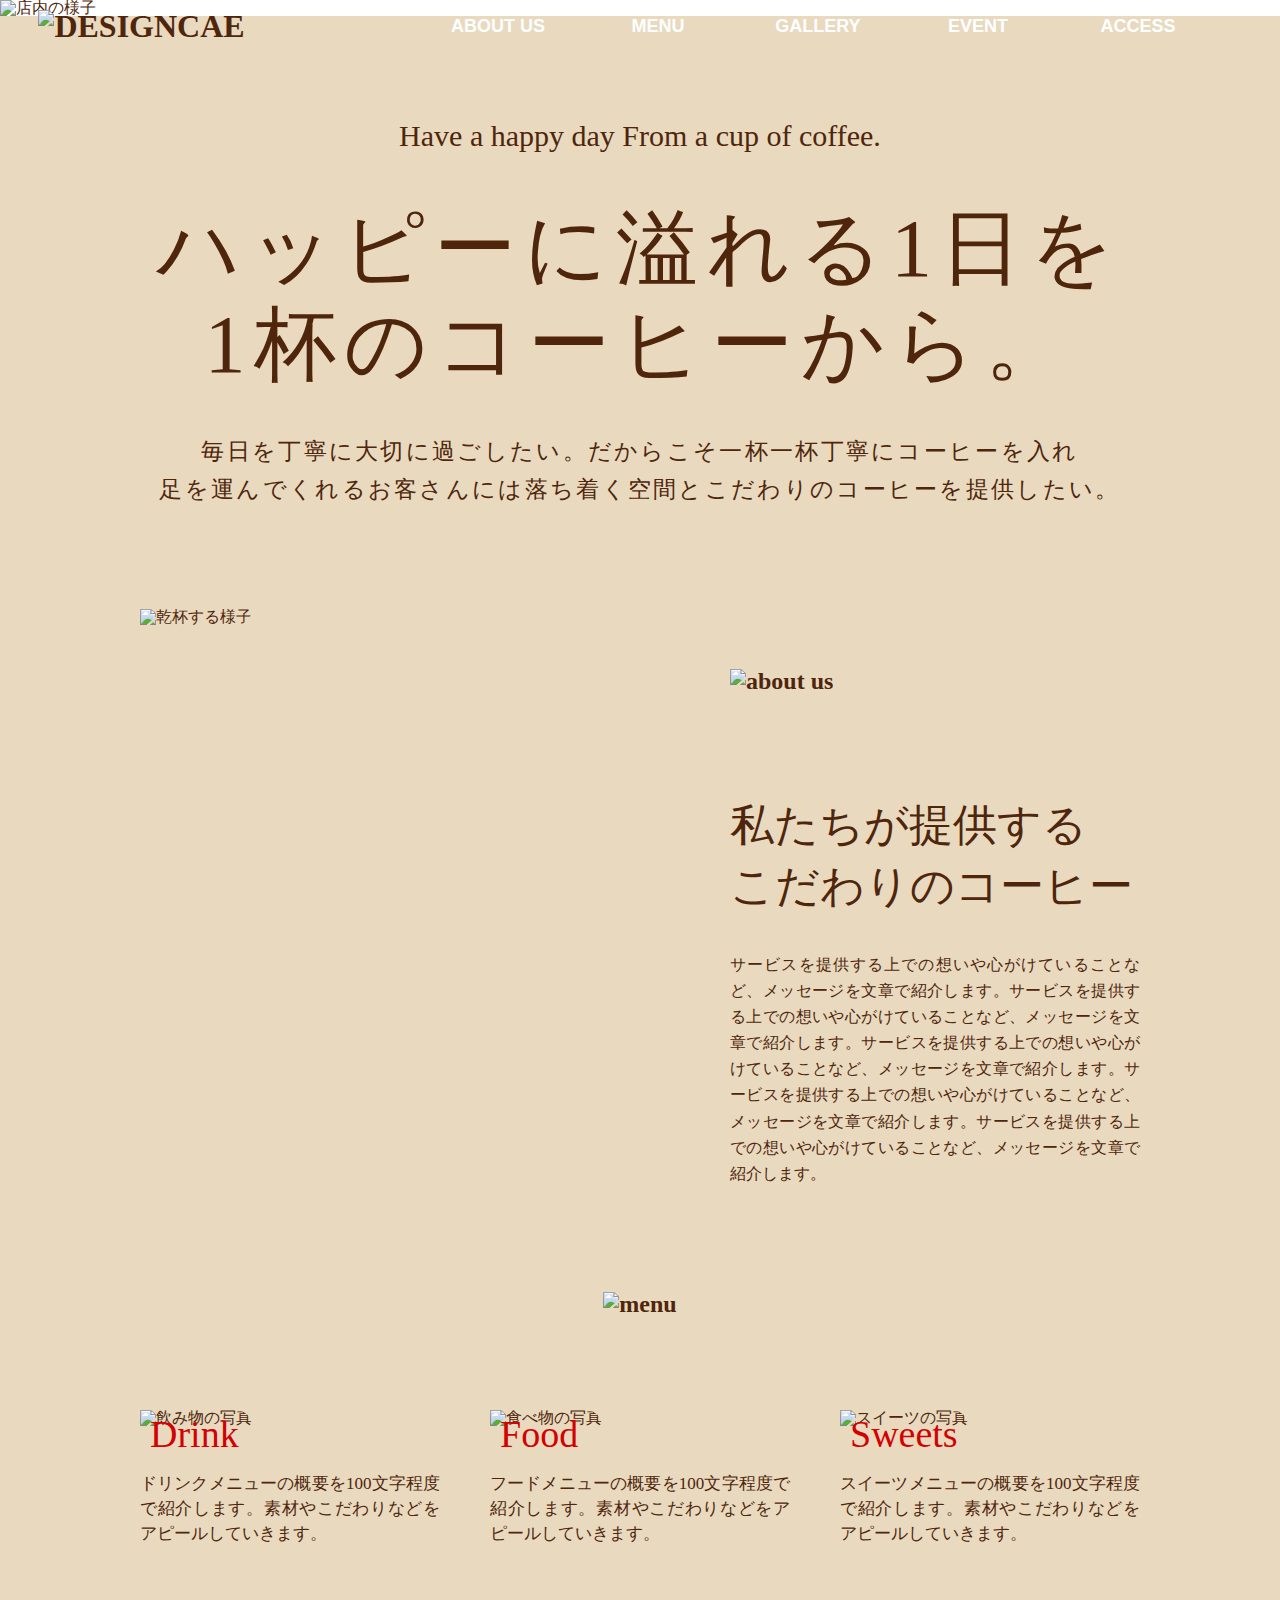
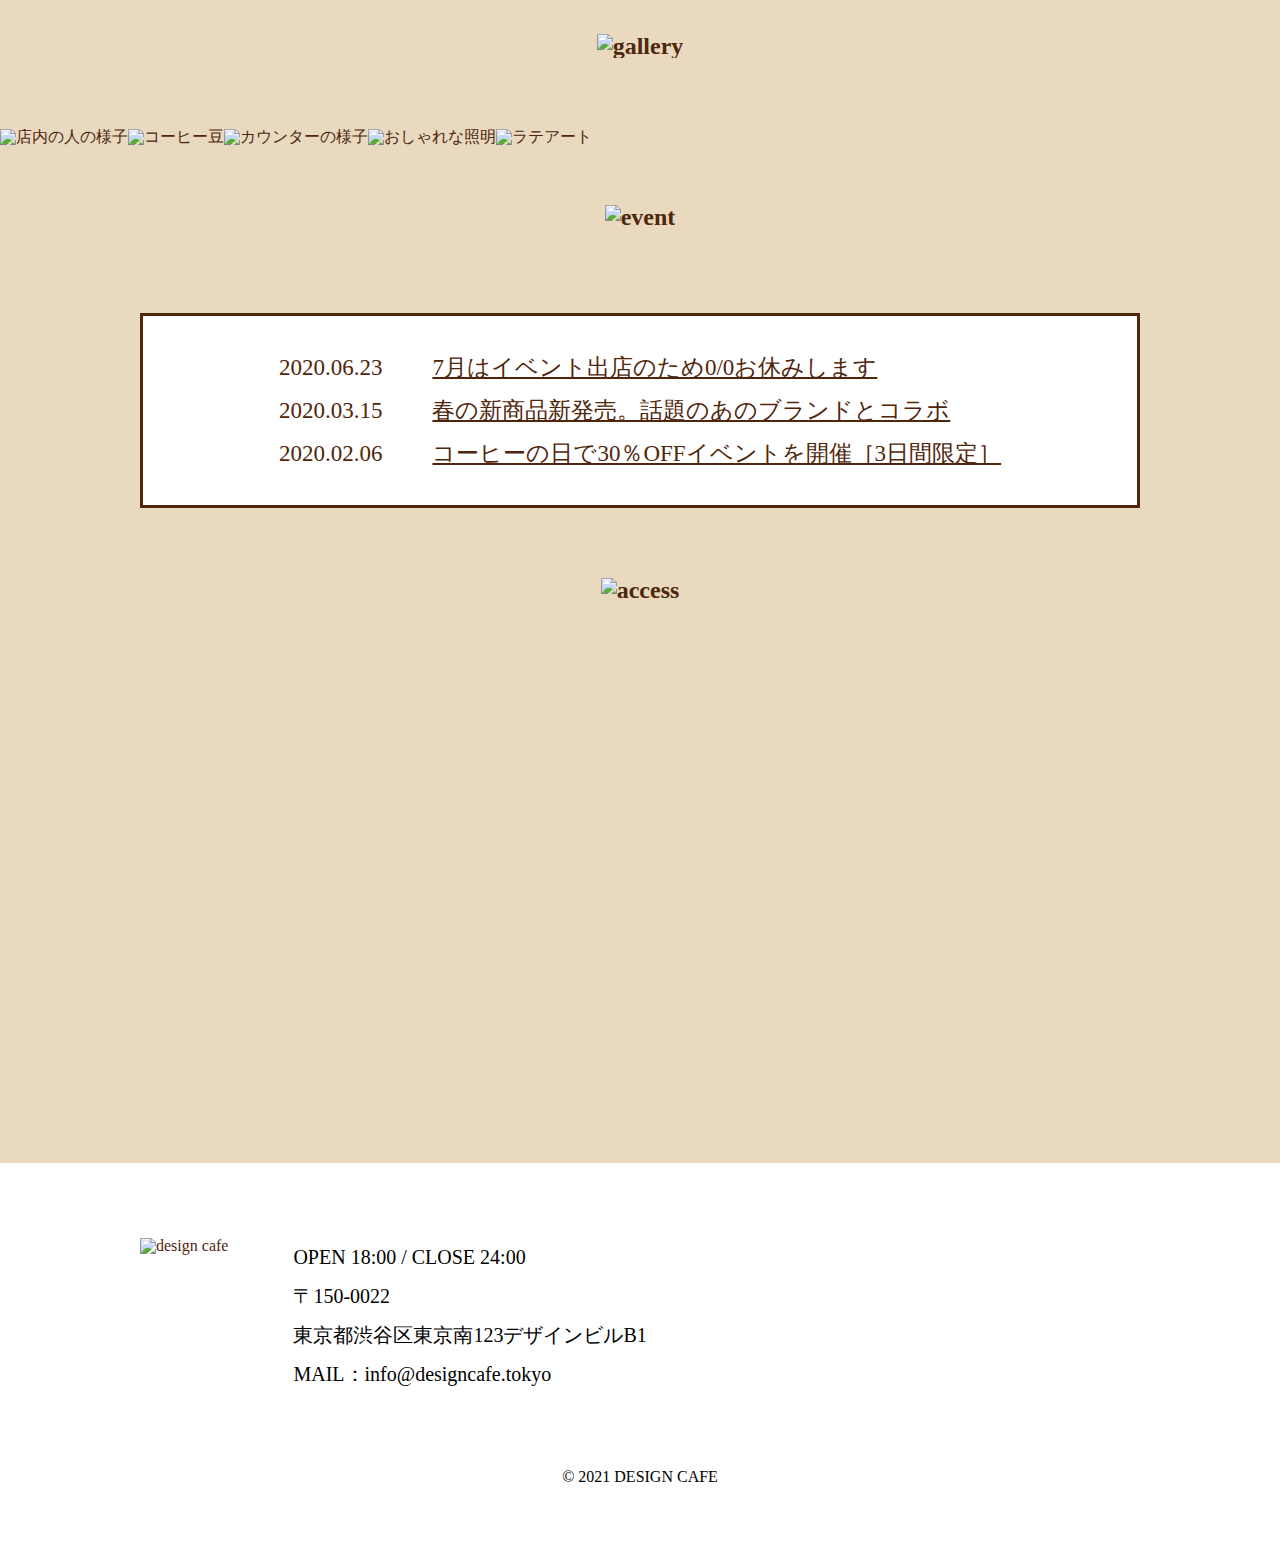
==== work4_cafe/index.html @ 02eb8ee6 "work4_cafe02" ====
<!DOCTYPE html>
<html lang="ja">

<head>
    <meta charset="UTF-8">
    <meta http-equiv="X-UA-Compatible" content="IE=edge">
    <meta name="viewport" content="width=device-width, initial-scale=1.0">
    <title>デザインカフェ</title>
    <meta name="description" content="デザインカフェのサイトです。">
    <link rel="stylesheet" href="css/style.css">
    <script src="https://ajax.googleapis.com/ajax/libs/jquery/3.7.0/jquery.min.js"></script>
</head>

<body>

    <header>
        <div class="header_slider">
            <div id="top">
                <img src="images/pc_first-100.jpg" alt="店内の様子">
            </div>
        </div>

        <div class="header_wrap">
            <h1 class="header_logo">
                <img src="images/design_cafe_logo_header@2x.png" alt="DESIGNCAE">
            </h1>
            <nav class="pc_nav">
                <ul>
                    <li><a href="#about">ABOUT US</a></li>
                    <li><a href="#menu">MENU</a></li>
                    <li><a href="#gallery">GALLERY</a></li>
                    <li><a href="#event">EVENT</a></li>
                    <li><a href="#access">ACCESS</a></li>
                </ul>
            </nav>
            <div class="sp_btn"><span></span></div>
            <nav class="sp_nav">
                <ul>
                    <li><a href="#about">ABOUT US</a></li>
                    <li><a href="#menu">MENU</a></li>
                    <li><a href="#gallery">GALLERY</a></li>
                    <li><a href="#event">EVENT</a></li>
                    <li><a href="#access">ACCESS</a></li>
                </ul>
            </nav>
        </div>
    </header>

    <div class="slogan">
        <p class="slogan_en">
            Have a happy day From a cup of coffee.
        </p>

        <p class="slogan_ja">ハッピーに溢れる1日を<br>1杯のコーヒーから。</p>

        <p class="slogan_ja2">
            毎日を丁寧に大切に過ごしたい。だからこそ一杯一杯丁寧にコーヒーを入れ<br>足を運んでくれるお客さんには落ち着く空間とこだわりのコーヒーを提供したい。
        </p>
    </div>

    <section id="about" class="about">
        <div class="about_img">
            <img src="images/pc_about-100.jpg" alt="乾杯する様子">
        </div>

        <div class="about_dec">
            <h2><img src="images/about_us@2x.png" alt="about us"></h2>

            <p class="about_lead">私たちが提供する<br>こだわりのコーヒー</p>
            <p class="about_text">
                サービスを提供する上での想いや心がけていることなど、メッセージを文章で紹介します。サービスを提供する上での想いや心がけていることなど、メッセージを文章で紹介します。サービスを提供する上での想いや心がけていることなど、メッセージを文章で紹介します。サービスを提供する上での想いや心がけていることなど、メッセージを文章で紹介します。サービスを提供する上での想いや心がけていることなど、メッセージを文章で紹介します。
            </p>
        </div>
    </section>

    <section id="menu" class="menu">
        <h2 class="center">
            <img src="images/menu@2x.png" alt="menu">
        </h2>
        <div class="contents">
            <div class="menu_contents">
                <img src="images/pc_menu_drink-100.jpg" alt="飲み物の写真">
                <h3>Drink</h3>
                <p>ドリンクメニューの概要を100文字程度で紹介します。素材やこだわりなどをアピールしていきます。</p>
            </div>

            <div class="menu_contents">
                <img src="images/pc_menu_food-100.jpg" alt="食べ物の写真">
                <h3>Food</h3>
                <p>フードメニューの概要を100文字程度で紹介します。素材やこだわりなどをアピールしていきます。</p>
            </div>

            <div class="menu_contents">
                <img src="images/pc_menu_sweets-100.jpg" alt="スイーツの写真">
                <h3>Sweets</h3>
                <p>スイーツメニューの概要を100文字程度で紹介します。素材やこだわりなどをアピールしていきます。</p>
            </div>
        </div>
    </section>

    <section id="gallery" class="gallery">
        <h2 class="center"><img src="images/gallery@2x.png" alt="gallery"></h2>

        <div class="slider2">
            <div><img src="images/pc_gallary_05-100.jpg" alt="店内の人の様子"></div>
            <div><img src="images/pc_gallary_04-100.jpg" alt="コーヒー豆"></div>
            <div><img src="images/pc_gallary_03-100.jpg" alt="カウンターの様子"></div>
            <div><img src="images/pc_gallary_02-100.jpg" alt="おしゃれな照明"></div>
            <div><img src="images/pc_gallary_01-100.jpg" alt="ラテアート"></div>
        </div>
    </section>

    <section id="event" class="event">
        <h2 class="center"><img src="images/event@2x.png" alt="event"></h2>
        <div class="event_block">
            <ul>
                <li><time datetime="2020-06-23">2020.06.23</time><a href="=">7月はイベント出店のため0/0お休みします</a></li>
                <li><time datetime="2020-03-15">2020.03.15</time><a href="=">春の新商品新発売。話題のあのブランドとコラボ</a></li>
                <li><time datetime="2020-02-06">2020.02.06</time><a href="=">コーヒーの日で30％OFFイベントを開催［3日間限定］</a></li>
            </ul>
        </div>
    </section>

    <section id="access">
        <h2 class="center"><img src="images/access@2x.png" alt="access"></h2>
        <iframe
            src="https://www.google.com/maps/embed?pb=!1m18!1m12!1m3!1d12959.770611716222!2d139.80263735541988!3d35.70302879999999!2m3!1f0!2f0!3f0!3m2!1i1024!2i768!4f13.1!3m3!1m2!1s0x601888d178fe84b1%3A0x432bb2b6c650d9ae!2z5LqA5oi45aSp56We56S-!5e0!3m2!1sja!2sjp!4v1684055574245!5m2!1sja!2sjp"
            style="border:0;" allowfullscreen="" loading="lazy" referrerpolicy="no-referrer-when-downgrade"></iframe>
    </section>

    <footer>
        <div class="footer_contents">
            <img src="images/design_cafe_logo_footer@2x.png" alt="design cafe">
            <p>OPEN 18:00 / CLOSE 24:00<br>〒150-0022<br>東京都渋谷区東京南123デザインビルB1<br> MAIL：info@designcafe.tokyo</p>
        </div>
        <p class="footer_center">© 2021 DESIGN CAFE</p>
    </footer>

    <div class="page_top"><a href="#top">
            <img src="images/to_top@2x.png" alt=""></a>
    </div>

    <script>
        $(function () {
            $('.sp_btn, sp_nav li').on('click', function () {
                $('.sp_nav').fadeToggle();
                $('.sp_btn').toggleClass('open');

            });
        });
    </script>


</body>

</html>
---- work4_cafe/css/style.css ----
@charset "UTF-8";

/* cssリセット */

/*利用するタグによってこちらの内容は増やす*/

html {
    scroll-behavior: smooth;
}

html,
body,
h1,
h2,
h3,
p,
dl,
dt,
dd,
ul,
li {
    margin: 0;
    padding: 0;
    line-height: 1;
    /*デフォルトの文字色、font-familyを予め当てておく*/
    color: #4f260b;
    font-family: "游明朝", YuMincho, "Hiragino Mincho ProN W3",
        "ヒラギノ明朝 ProN W3", "Hiragino Mincho ProN", "HG明朝E", "ＭＳ Ｐ明朝",
        "ＭＳ 明朝", serif;
    /* background-color: #e8d9bf; */
    font-feature-settings: "palt";
}

a {
    /*下線を消す*/
    text-decoration: none;
    /*色を消す*/
    color: inherit;
    transition: 0.3s;
}

a:hover {
    opacity: 0.5;
}

ul {
    /*左の「・」を消す*/
    list-style: none;
}

img {
    max-width: 100%;
    vertical-align: bottom;
    border: none;
}

body {
    background-color: #e8d9bf;
}

body > header,
footer {
    background-color: #fff;
}
/* cssリセット ここまで*/

/* 共通 */
.center {
    text-align: center;
}

h2 {
    height: 78px;
}

h2 img {
    height: 100%;
}

/* ヘッダー */

.header_wrap {
    position: absolute;
    top: 0;
    left: 0;
    width: 100%;
    box-sizing: border-box;
    display: flex;
    justify-content: space-between;
    align-items: center;
    padding: 10px 7% 0 3%;
}

.header_logo {
    width: 226px;
}

.pc_nav ul {
    display: flex;
}

.pc_nav ul li {
    width: 105px;
    margin-left: 55px;
    color: #fff;
    font-weight: bold;
    font-size: 18px;
    font-family: "游ゴシック体", "YuGothic", "游ゴシック", "Yu Gothic",
        "メイリオ", "Hiragino Kaku Gothic ProN", "Hiragino Sans", sans-serif;
    text-align: center;
}

/* メニューの出しわけ */
.sp_nav,
.sp_btn {
    display: none;
}

@media screen and (max-width: 1100px) {
    .pc_nav {
        display: none;
    }
    /* ハンバーガー */
    .sp_btn {
        display: block;
        position: absolute;
        top: 20px;
        right: 25px;
        height: 23px;
        cursor: pointer;
        z-index: 2;
    }
    .sp_btn span {
        display: block;
        position: relative;
        top: 10px;
        width: 33px;
        height: 3px;
        border-radius: 2px;
        background: #fff;
        transition: 0.3s;
    }
    .sp_btn span::before,
    .sp_btn span::after {
        content: "";
        display: block;
        position: absolute;
        width: 33px;
        height: 3px;
        border-radius: 3px;
        background: #fff;
        transition: 0.3s;
    }
    .sp_btn span::before {
        bottom: 10px;
    }
    .sp_btn span::after {
        top: 10px;
    }

    /* ハンバーガーメニュー閉じる */
    .sp_btn.open span {
        background: transparent;
    }
    .sp_btn.open span::before {
        bottom: 0;
        transform: rotate(45deg);
    }
    .sp_btn.open span::after {
        top: 0;
        transform: rotate(135deg);
    }

    /* ハンバーガーメニュー中身 */
    /* 半透明の黒を全画面に表示 */
    .sp_nav {
        position: absolute;
        top: 0;
        left: 0;
        width: 100%;
        height: 100vh;
        background: rgba(0, 0, 0, 0.8);
        z-index: 1;
    }
    .sp_nav ul {
        display: flex;
        flex-direction: column;
        justify-content: center;
        align-items: center;
        height: 100%;
    }
    .sp_nav ul li {
        padding: 20px 0;
        color: #fff;
        font-size: 18px;
        font-family: "游ゴシック体", "YuGothic", "游ゴシック", "Yu Gothic",
            "メイリオ", "Hiragino Kaku Gothic ProN", "Hiragino Sans", sans-serif;
    }
}

/* slogan */
.slogan {
    text-align: center;
    margin: 105px auto 100px;
}

.slogan_en {
    font-size: 30px;
    padding-bottom: 50px;
}

.slogan_ja {
    font-size: 82px;
    line-height: 1.17;
    letter-spacing: 0.1em;
    padding-bottom: 40px;
}

.slogan_ja2 {
    font-size: 23px;
    line-height: 1.65;
    letter-spacing: 0.1em;
}

/* about */
.about {
    display: flex;
    max-width: 1000px;
    margin: 0 auto 105px;
}

.about_img {
    width: 50%;
}

.about_img img {
    border-bottom-right-radius: 80px;
}

.about_dec {
    margin-left: 9%;
    width: 41%;
    /* align-items: center; */
    /* width: 410px; */
    /* justify-content: flex-end; */
}

.about_dec h2 {
    padding: 60px 0 48px;
}

.about_lead {
    font-size: 44px;
    line-height: 1.39;
    /* font-feature-settings: "palt"; */
    padding-bottom: 35px;
}

.about_text {
    font-size: 16px;
    line-height: 1.63;
    /* font-feature-settings: "palt"; */
    text-align: justify;
}

/* menu */
.menu {
    max-width: 1000px;
    margin: 0 auto;
    padding: 0 10px;
}

.contents {
    display: flex;
    justify-content: space-between;
    /* margin: 0 5%; */
    margin: 40px auto 87px;
}

.menu_contents img {
    border-top-right-radius: 40px;
}

.contents div {
    width: 300px;
}

h3 {
    font-size: 38px;
    color: #d30202;
    margin: -11px 0 19px 10px;
    font-weight: normal;
}

.menu_contents p {
    font-size: 17px;
    line-height: 1.47;
    font-feature-settings: "palt";
    text-align: justify;
}

/* gallery */

.slider2 {
    display: flex;
    margin: 17px auto 60px;
}

/* event */
.event {
    max-width: 1000px;
    margin: 0 auto;
}

.event_block {
    display: flex;
    justify-content: center;
    align-items: center;
    border: 3px solid #4f260b;
    background: #fff;
    padding: 40px;
    margin-top: 30px;
    margin-bottom: 70px;
}

/* ここなぜ必要？ */
.event_block li {
    display: flex;
    align-items: center;
    font-size: 23px;
}
/* ここなぜ必要？ */

.event_block li + li {
    margin-top: 20px;
}

.event_block a {
    margin-left: 50px;
    text-decoration: underline;
}

iframe {
    display: block;
    width: 100%;
    height: 470px;
    margin: 37px auto 0;
}

/* footer */

footer {
    padding: 75px 0 80px;
}

footer img {
    height: 50px;
}

.footer_contents {
    display: flex;
    max-width: 1000px;
    margin: 0 auto 75px;
}

.footer_contents p {
    font-size: 20px;
    line-height: 1.95;
    font-feature-settings: "palt";
    margin-left: 65px;
    color: black;
}

.footer_center {
    text-align: center;
    color: black;
}

.page_top {
    width: 125px;
    position: fixed;
    right: 4%;
    bottom: 4%;
}

@media screen and (max-width: 767px) {
    .about_wrap {
        display: block;
    }

    .about_text {
        margin: 0 5%;
    }

    .slogan_en {
        font-size: 17px;
        padding-bottom: 25px;
    }

    .slogan_ja {
        font-size: 38px;
        line-height: 1.16;
        letter-spacing: 0.02em;
        padding-bottom: 20px;
    }

    .slogan_ja2 {
        font-size: 16px;
        line-height: 1.88;
    }

    .menu_contents {
        padding-bottom: 55px;
    }

    .contents {
        display: block;
        margin: 0 auto;
    }

    .contents div {
        /* width: 100px; */
        margin: 0 auto;
    }

    .contents_about {
        margin-left: 0;
    }

    .contents_about h2,
    .contents_about p {
        text-align: center;
    }
    .footer_contents {
        display: block;
    }
}
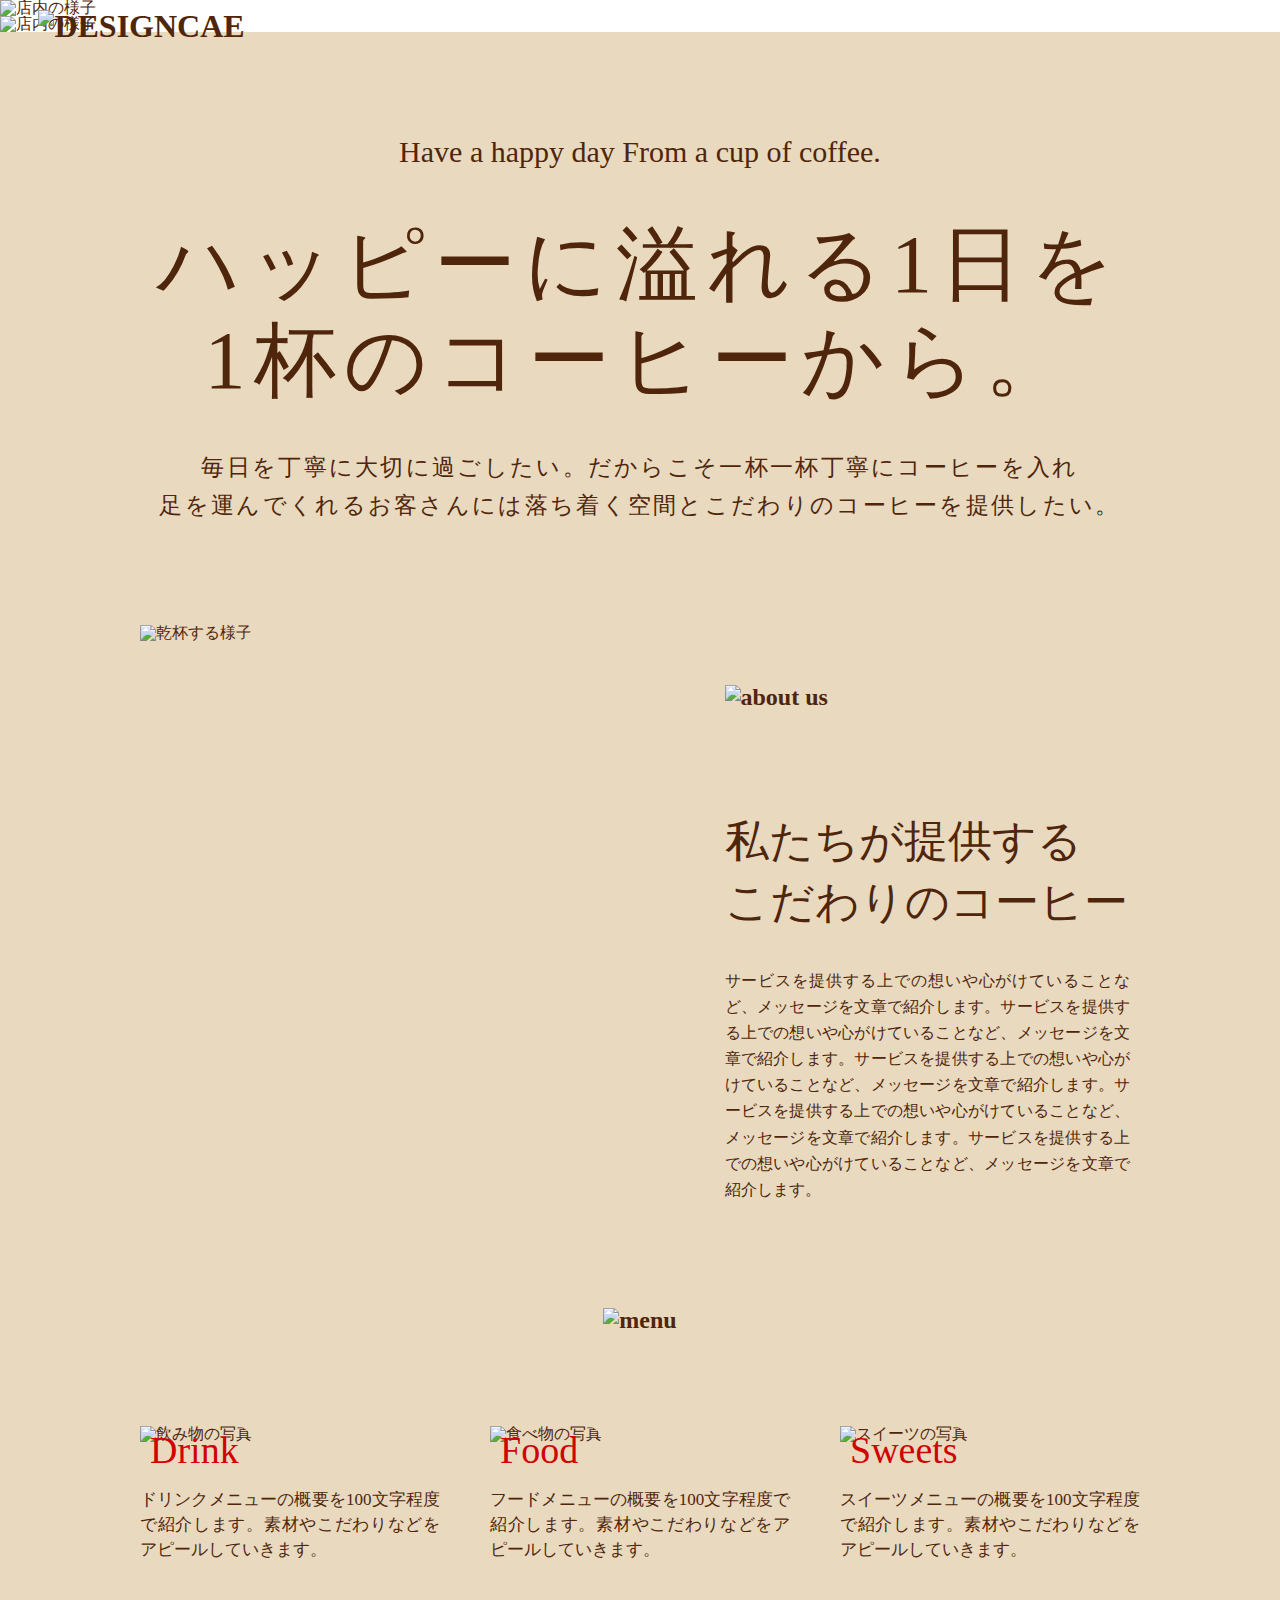
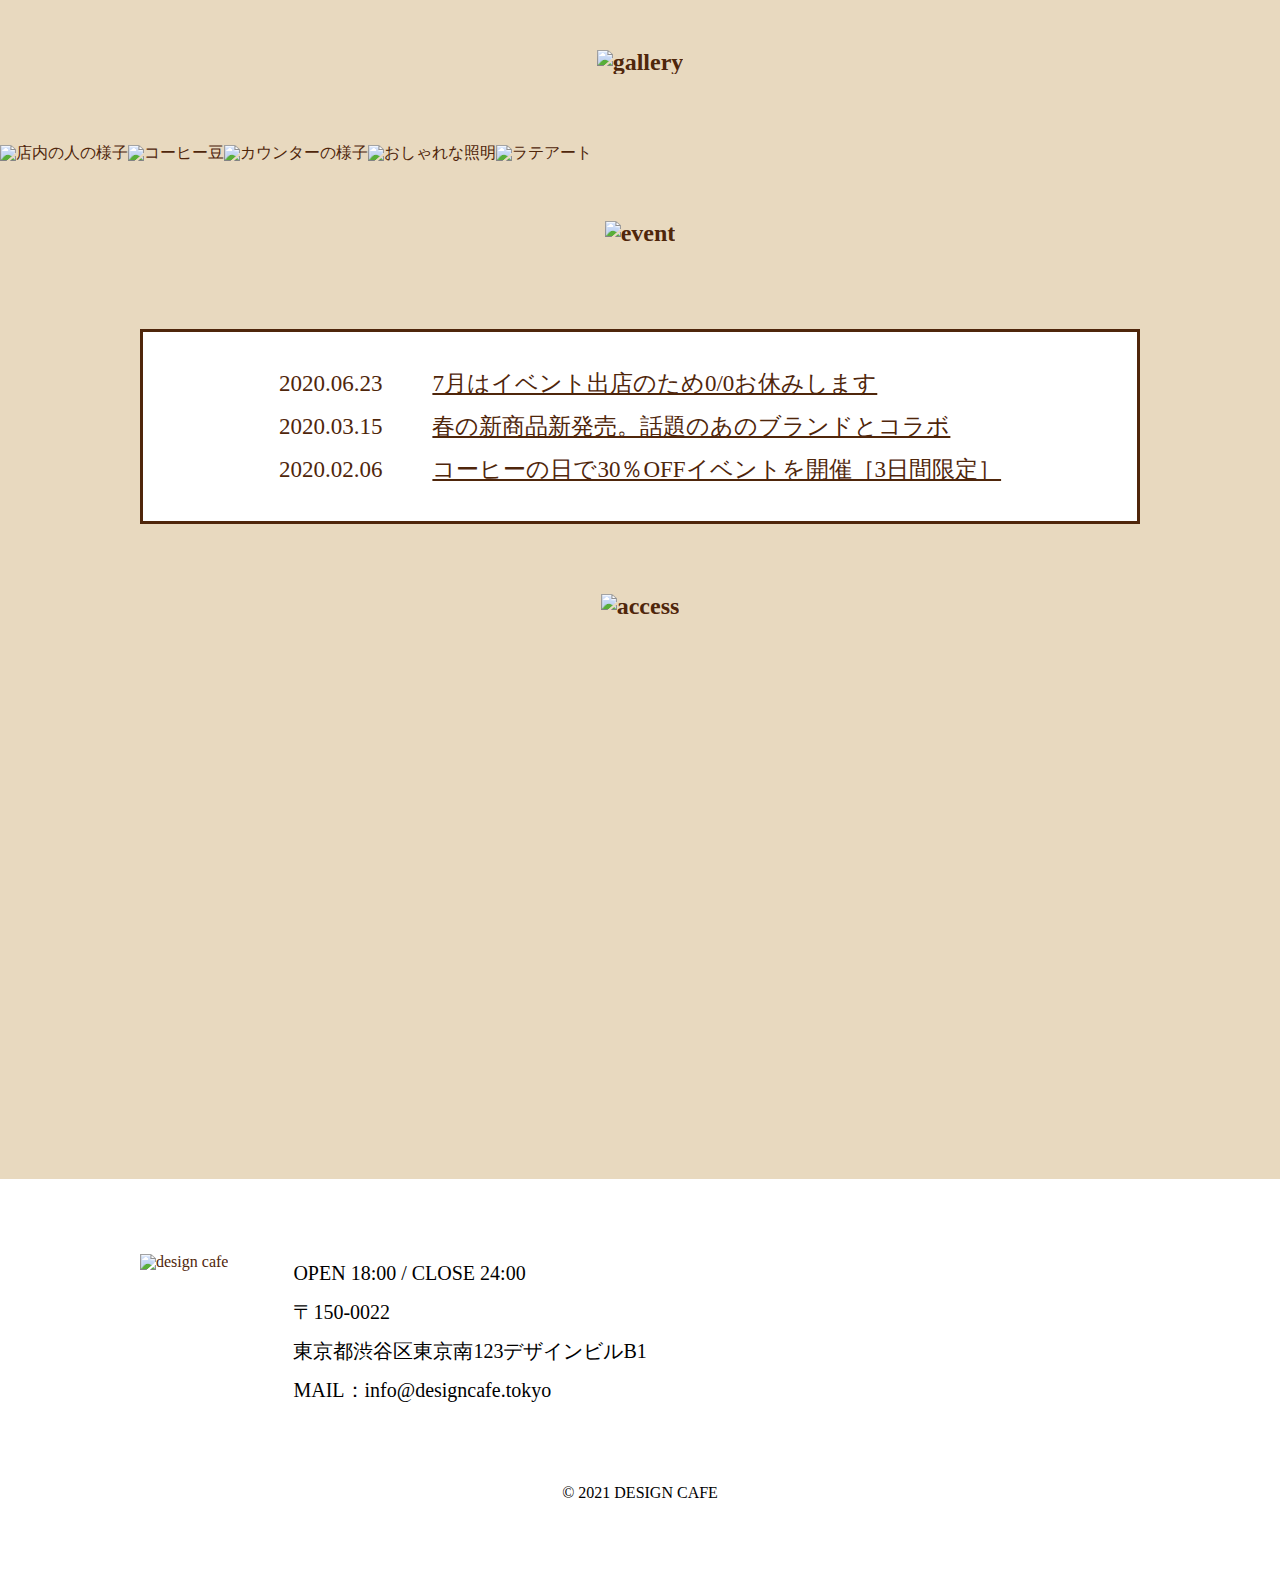
==== commit 17f900f4: "work5_cafe02" ====
--- a/work4_cafe/index.html
+++ b/work4_cafe/index.html
@@ -7,16 +7,29 @@
     <meta name="viewport" content="width=device-width, initial-scale=1.0">
     <title>デザインカフェ</title>
     <meta name="description" content="デザインカフェのサイトです。">
+    <link rel="stylesheet" type="text/css" href="https://cdn.jsdelivr.net/npm/slick-carousel@1.8.1/slick/slick.css">
+    <link rel="stylesheet" type="text/css"
+        href="https://cdn.jsdelivr.net/npm/slick-carousel@1.8.1/slick/slick-theme.css">
     <link rel="stylesheet" href="css/style.css">
     <script src="https://ajax.googleapis.com/ajax/libs/jquery/3.7.0/jquery.min.js"></script>
+    <script src="https://cdn.jsdelivr.net/npm/slick-carousel@1.8.1/slick/slick.min.js"></script>
 </head>
 
 <body>
 
     <header>
-        <div class="header_slider">
-            <div id="top">
-                <img src="images/pc_first-100.jpg" alt="店内の様子">
+        <div class="header_slider" id="top">
+            <div>
+                <picture>
+                    <source srcset="images/sp_main_vs@2x-100.jpg" media="(max-width:767px)">
+                    <img src="images/pc_first-100.jpg" alt="店内の様子">
+                </picture>
+            </div>
+            <div>
+                <picture>
+                    <source srcset="images/sp_main_vs@2x-100.jpg" media="(max-width:767px)">
+                    <img src="images/slider_2.jpg" alt="店内の様子">
+                </picture>
             </div>
         </div>
 
@@ -54,7 +67,8 @@
         <p class="slogan_ja">ハッピーに溢れる1日を<br>1杯のコーヒーから。</p>
 
         <p class="slogan_ja2">
-            毎日を丁寧に大切に過ごしたい。だからこそ一杯一杯丁寧にコーヒーを入れ<br>足を運んでくれるお客さんには落ち着く空間とこだわりのコーヒーを提供したい。
+            毎日を丁寧に大切に過ごしたい。<br class="sogan_ja2_sp">だからこそ一杯一杯丁寧にコーヒーを入れ<br>足を運んでくれるお客さんには落ち着く空間と<br
+                class="sogan_ja2_sp">こだわりのコーヒーを提供したい。
         </p>
     </div>
 
@@ -65,7 +79,9 @@
 
         <div class="about_dec">
             <h2><img src="images/about_us@2x.png" alt="about us"></h2>
-
+            <div class="about_img_sp">
+                <img src="images/about_us@2x-100.jpg" alt="乾杯する様子">
+            </div>
             <p class="about_lead">私たちが提供する<br>こだわりのコーヒー</p>
             <p class="about_text">
                 サービスを提供する上での想いや心がけていることなど、メッセージを文章で紹介します。サービスを提供する上での想いや心がけていることなど、メッセージを文章で紹介します。サービスを提供する上での想いや心がけていることなど、メッセージを文章で紹介します。サービスを提供する上での想いや心がけていることなど、メッセージを文章で紹介します。サービスを提供する上での想いや心がけていることなど、メッセージを文章で紹介します。
@@ -102,11 +118,11 @@
         <h2 class="center"><img src="images/gallery@2x.png" alt="gallery"></h2>
 
         <div class="slider2">
-            <div><img src="images/pc_gallary_05-100.jpg" alt="店内の人の様子"></div>
-            <div><img src="images/pc_gallary_04-100.jpg" alt="コーヒー豆"></div>
-            <div><img src="images/pc_gallary_03-100.jpg" alt="カウンターの様子"></div>
-            <div><img src="images/pc_gallary_02-100.jpg" alt="おしゃれな照明"></div>
-            <div><img src="images/pc_gallary_01-100.jpg" alt="ラテアート"></div>
+            <div class="sp_off"><img src="images/pc_gallary_05-100.jpg" alt="店内の人の様子"></div>
+            <div class="sp_off"><img src="images/pc_gallary_04-100.jpg" alt="コーヒー豆"></div>
+            <div class="sp_on"><img src="images/pc_gallary_03-100.jpg" alt="カウンターの様子"></div>
+            <div class="sp_off"><img src="images/pc_gallary_02-100.jpg" alt="おしゃれな照明"></div>
+            <div class="sp_off"><img src="images/pc_gallary_01-100.jpg" alt="ラテアート"></div>
         </div>
     </section>
 
@@ -142,10 +158,17 @@
 
     <script>
         $(function () {
-            $('.sp_btn, sp_nav li').on('click', function () {
+            $('.sp_btn, .sp_nav li').on('click', function () {
                 $('.sp_nav').fadeToggle();
                 $('.sp_btn').toggleClass('open');
 
+            });
+
+            $('.header_slider').slick({
+                autoplay: true,
+                autoplaySpeed: 2000,
+                dots: true,
+                arrows: false,
             });
         });
     </script>
--- a/work4_cafe/css/style.css
+++ b/work4_cafe/css/style.css
@@ -77,6 +77,12 @@
     height: 100%;
 }
 
+@media screen and (max-width: 767px) {
+    h2 {
+        height: 45px;
+    }
+}
+
 /* ヘッダー */
 
 .header_wrap {
@@ -109,7 +115,23 @@
         "メイリオ", "Hiragino Kaku Gothic ProN", "Hiragino Sans", sans-serif;
     text-align: center;
 }
-
+@media screen and (max-width: 767px) {
+    .header_logo {
+        width: 187px;
+    }
+}
+
+/* スライダーの調整 */
+.slick-dots {
+    bottom: 20px;
+}
+.slick-dots li button:before,
+.slick-dots li.slick-active button:before {
+    color: #fff;
+}
+.slick-dotted.slick-slider {
+    margin-bottom: 0;
+}
 /* メニューの出しわけ */
 .sp_nav,
 .sp_btn {
@@ -197,6 +219,11 @@
             "メイリオ", "Hiragino Kaku Gothic ProN", "Hiragino Sans", sans-serif;
     }
 }
+@media screen and (max-width: 767px) {
+    .header_wrap {
+        padding-left: 5%;
+    }
+}
 
 /* slogan */
 .slogan {
@@ -221,6 +248,41 @@
     line-height: 1.65;
     letter-spacing: 0.1em;
 }
+.sogan_ja2_sp {
+    display: none;
+}
+
+@media screen and (max-width: 1100px) {
+    .slogan_ja {
+        font-size: 60px;
+    }
+    .slogan_ja2 {
+        font-size: 20px;
+    }
+}
+
+@media screen and (max-width: 767px) {
+    .slogan {
+        margin: 40px auto 0;
+    }
+    .slogan_en {
+        font-size: 17px;
+        padding-bottom: 25px;
+    }
+    .slogan_ja {
+        font-size: 38px;
+        line-height: 1.16;
+        letter-spacing: 0.02em;
+        padding-bottom: 20px;
+    }
+    .slogan_ja2 {
+        font-size: 16px;
+        line-height: 1.88;
+    }
+    .sogan_ja2_sp {
+        display: block;
+    }
+}
 
 /* about */
 .about {
@@ -235,14 +297,16 @@
 
 .about_img img {
     border-bottom-right-radius: 80px;
+}
+
+.about_img_sp {
+    display: none;
 }
 
 .about_dec {
     margin-left: 9%;
     width: 41%;
-    /* align-items: center; */
-    /* width: 410px; */
-    /* justify-content: flex-end; */
+    padding-right: 10px;
 }
 
 .about_dec h2 {
@@ -263,6 +327,43 @@
     text-align: justify;
 }
 
+@media screen and (max-width: 1100px) {
+    .about_lead {
+        font-size: 39px;
+    }
+}
+
+@media screen and (max-width: 767px) {
+    .about {
+        display: block;
+        margin: 0 auto 57px;
+    }
+    .about div {
+        width: 100%;
+    }
+
+    .about_dec {
+        margin: 0 auto;
+        padding: 0;
+    }
+    .about_dec h2 {
+        text-align: center;
+    }
+    .about_img img {
+        display: none;
+    }
+    .about_img_sp {
+        display: block;
+    }
+    .about_lead,
+    .about_text {
+        margin: 0 5%;
+    }
+    .about_lead {
+        padding-top: 35px;
+    }
+}
+
 /* menu */
 .menu {
     max-width: 1000px;
@@ -282,7 +383,7 @@
 }
 
 .contents div {
-    width: 300px;
+    width: 30%;
 }
 
 h3 {
@@ -299,17 +400,62 @@
     text-align: justify;
 }
 
+@media screen and (max-width: 767px) {
+    .menu h2 {
+        padding-bottom: 20px;
+    }
+    .menu_contents {
+        padding-bottom: 55px;
+    }
+    .menu_contents img {
+        width: 100%;
+    }
+    .contents {
+        display: block;
+        margin: 0 auto;
+    }
+    .contents div {
+        width: 100%;
+        margin: 0 auto;
+        padding-left: 27px;
+        padding-right: 27px;
+        box-sizing: border-box;
+    }
+    .contents_about {
+        margin-left: 0;
+    }
+    .contents_about h2,
+    .contents_about p {
+        text-align: center;
+    }
+}
+
 /* gallery */
 
 .slider2 {
     display: flex;
     margin: 17px auto 60px;
+}
+@media screen and (max-width: 767px) {
+    .gallery h2 {
+        padding-top: 33px;
+    }
+    .sp_off {
+        display: none;
+    }
+    .sp_on img {
+        width: 100%;
+    }
+    .slider2 {
+        display: block;
+    }
 }
 
 /* event */
 .event {
     max-width: 1000px;
     margin: 0 auto;
+    padding: 0 10px;
 }
 
 .event_block {
@@ -319,8 +465,7 @@
     border: 3px solid #4f260b;
     background: #fff;
     padding: 40px;
-    margin-top: 30px;
-    margin-bottom: 70px;
+    margin: 30px 0 70px;
 }
 
 /* ここなぜ必要？ */
@@ -340,17 +485,47 @@
     text-decoration: underline;
 }
 
+@media screen and (max-width: 767px) {
+    .event_block {
+        padding: 20px 24px;
+        margin: 20px 0 30px;
+        display: block;
+    }
+    .event_block li {
+        display: block;
+        align-items: center;
+        font-size: 16px;
+    }
+    .event_block time {
+        display: block;
+    }
+    .event_block a {
+        display: block;
+        white-space: nowrap;
+        text-overflow: ellipsis;
+        overflow: hidden;
+        margin-left: 0;
+    }
+}
+
+/* access */
 iframe {
     display: block;
     width: 100%;
     height: 470px;
-    margin: 37px auto 0;
+    margin-top: 37px;
+}
+@media screen and (max-width: 767px) {
+    iframe {
+        height: 190px;
+        margin-top: 10px;
+    }
 }
 
 /* footer */
 
 footer {
-    padding: 75px 0 80px;
+    padding: 75px 80px;
 }
 
 footer img {
@@ -366,7 +541,6 @@
 .footer_contents p {
     font-size: 20px;
     line-height: 1.95;
-    font-feature-settings: "palt";
     margin-left: 65px;
     color: black;
 }
@@ -384,54 +558,20 @@
 }
 
 @media screen and (max-width: 767px) {
-    .about_wrap {
-        display: block;
-    }
-
-    .about_text {
-        margin: 0 5%;
-    }
-
-    .slogan_en {
-        font-size: 17px;
-        padding-bottom: 25px;
-    }
-
-    .slogan_ja {
-        font-size: 38px;
-        line-height: 1.16;
-        letter-spacing: 0.02em;
-        padding-bottom: 20px;
-    }
-
-    .slogan_ja2 {
-        font-size: 16px;
-        line-height: 1.88;
-    }
-
-    .menu_contents {
-        padding-bottom: 55px;
-    }
-
-    .contents {
-        display: block;
-        margin: 0 auto;
-    }
-
-    .contents div {
-        /* width: 100px; */
-        margin: 0 auto;
-    }
-
-    .contents_about {
+    footer {
+        padding: 40px 0 30px 5%;
+    }
+    .footer_contents {
+        display: block;
+    }
+    .footer_contents p {
+        font-size: 18px;
+        line-height: 1.72;
         margin-left: 0;
-    }
-
-    .contents_about h2,
-    .contents_about p {
-        text-align: center;
-    }
-    .footer_contents {
-        display: block;
-    }
-}
+        margin-top: 28px;
+    }
+
+    .page_top {
+        width: 100px;
+    }
+}
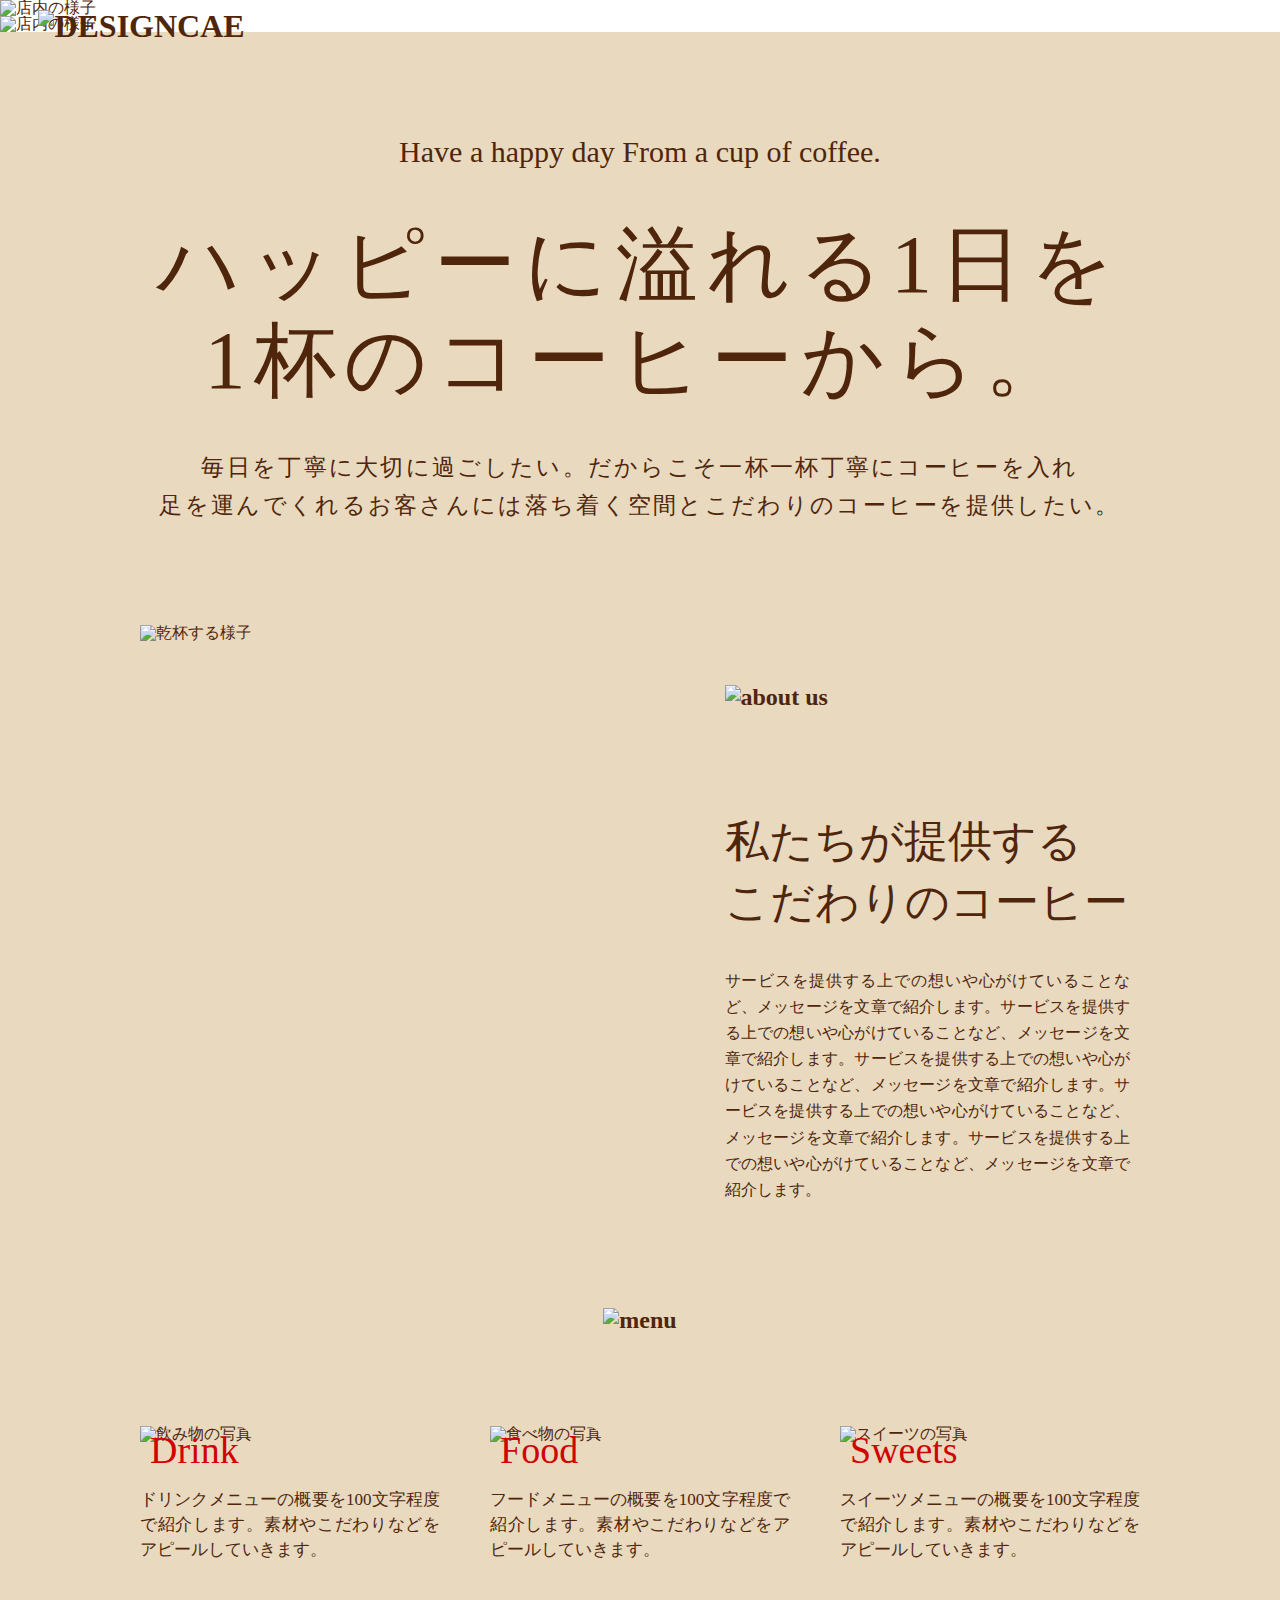
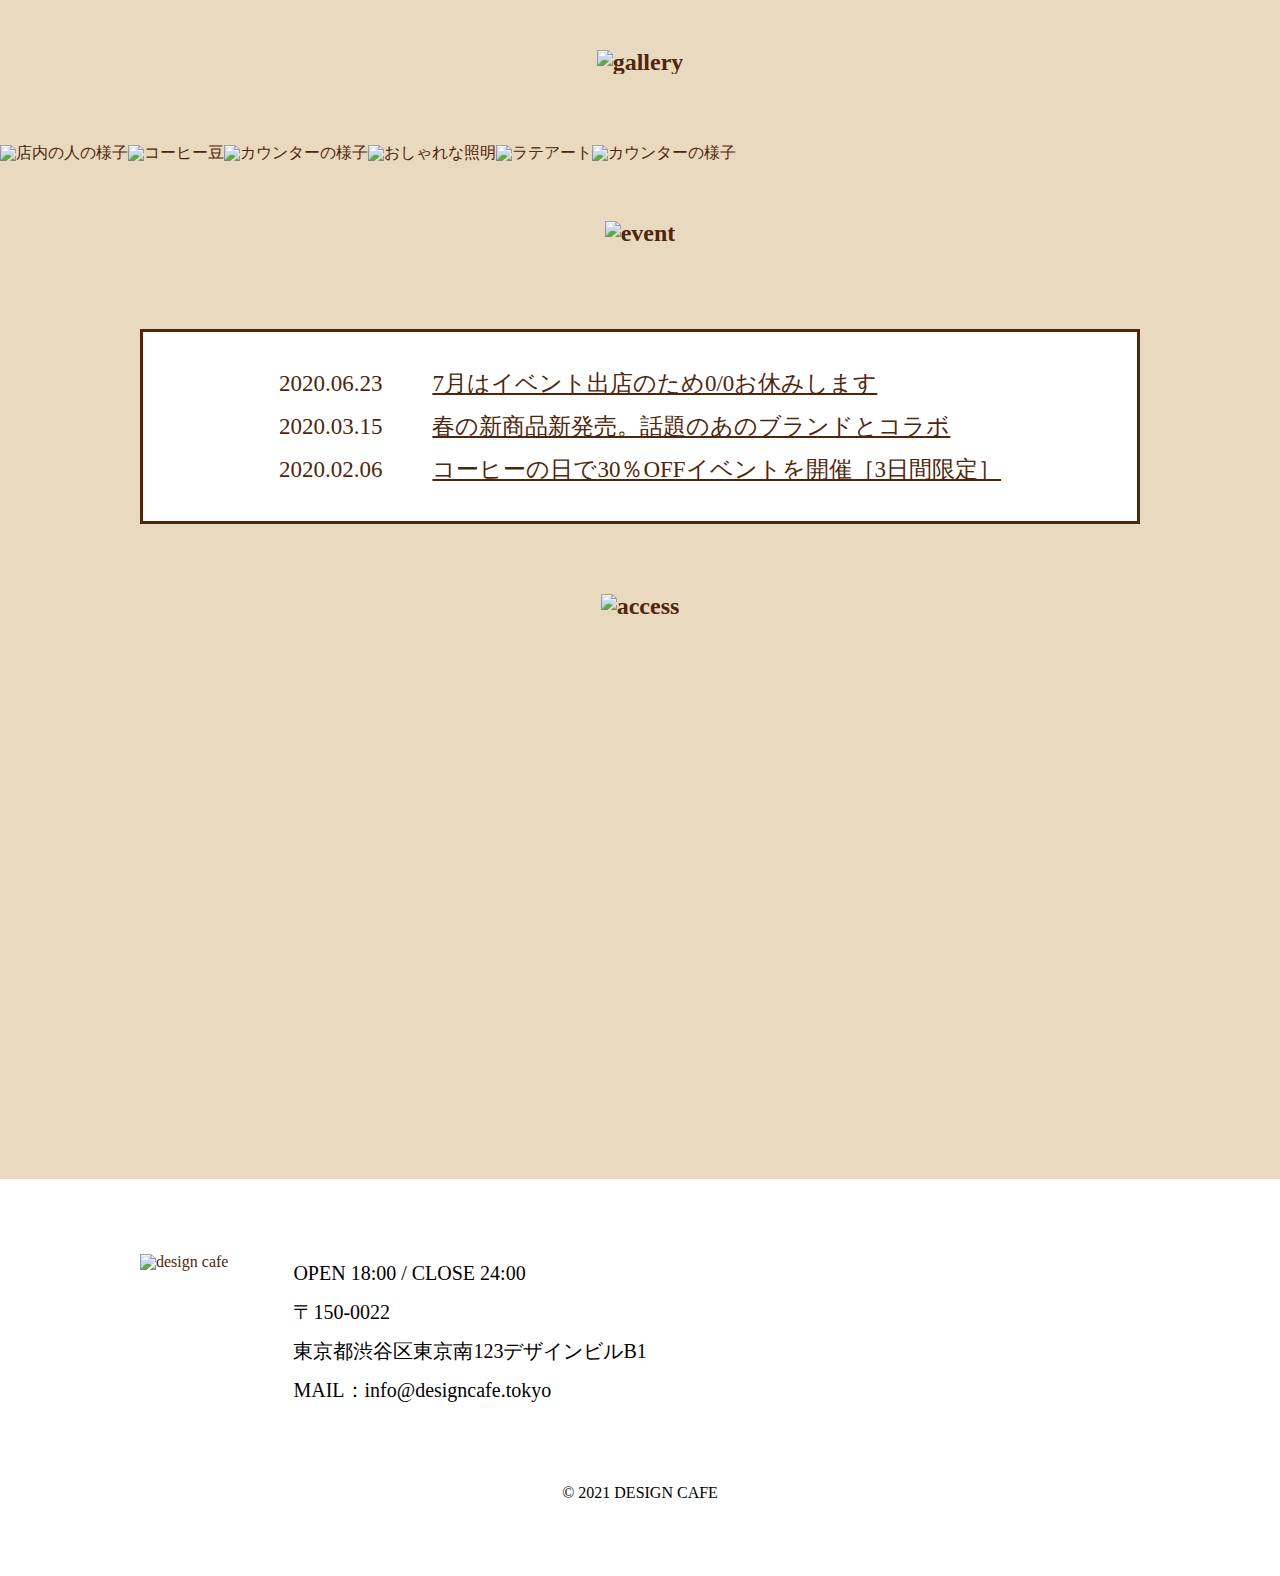
==== commit d4ca1573: "kadai6_cafe" ====
--- a/work4_cafe/index.html
+++ b/work4_cafe/index.html
@@ -10,6 +10,7 @@
     <link rel="stylesheet" type="text/css" href="https://cdn.jsdelivr.net/npm/slick-carousel@1.8.1/slick/slick.css">
     <link rel="stylesheet" type="text/css"
         href="https://cdn.jsdelivr.net/npm/slick-carousel@1.8.1/slick/slick-theme.css">
+    <link href="css/jquery.lightbox-0.5.css" type="text/css" rel="stylesheet" media="screen" />
     <link rel="stylesheet" href="css/style.css">
     <script src="https://ajax.googleapis.com/ajax/libs/jquery/3.7.0/jquery.min.js"></script>
     <script src="https://cdn.jsdelivr.net/npm/slick-carousel@1.8.1/slick/slick.min.js"></script>
@@ -27,7 +28,7 @@
             </div>
             <div>
                 <picture>
-                    <source srcset="images/sp_main_vs@2x-100.jpg" media="(max-width:767px)">
+                    <source srcset="images/sp_main_vs_2@2x-100.jpg" media="(max-width:767px)">
                     <img src="images/slider_2.jpg" alt="店内の様子">
                 </picture>
             </div>
@@ -118,11 +119,12 @@
         <h2 class="center"><img src="images/gallery@2x.png" alt="gallery"></h2>
 
         <div class="slider2">
-            <div class="sp_off"><img src="images/pc_gallary_05-100.jpg" alt="店内の人の様子"></div>
-            <div class="sp_off"><img src="images/pc_gallary_04-100.jpg" alt="コーヒー豆"></div>
-            <div class="sp_on"><img src="images/pc_gallary_03-100.jpg" alt="カウンターの様子"></div>
-            <div class="sp_off"><img src="images/pc_gallary_02-100.jpg" alt="おしゃれな照明"></div>
-            <div class="sp_off"><img src="images/pc_gallary_01-100.jpg" alt="ラテアート"></div>
+            <div><img src="images/pc_gallary_05-100.jpg" alt="店内の人の様子"></div>
+            <div><img src="images/pc_gallary_04-100.jpg" alt="コーヒー豆"></div>
+            <div><img src="images/pc_gallary_03-100.jpg" alt="カウンターの様子"></div>
+            <div><img src="images/pc_gallary_02-100.jpg" alt="おしゃれな照明"></div>
+            <div><img src="images/pc_gallary_01-100.jpg" alt="ラテアート"></div>
+            <div><img src="images/pc_gallary_03-100.jpg" alt="カウンターの様子"></div>
         </div>
     </section>
 
@@ -165,11 +167,33 @@
             });
 
             $('.header_slider').slick({
+                // 勝手に流れるようになる
+                autoplay: true,
+                // 流れる速さ→2秒
+                autoplaySpeed: 2000,
+                // 今どこにいるよって見える点（ドット）
+                dots: true,
+                // デフォルトの矢印を消す
+                arrows: false,
+            });
+
+            $('.slider2').slick({
+                slidesToShow: 5,
+                slidesToScroll: 1,
                 autoplay: true,
                 autoplaySpeed: 2000,
-                dots: true,
-                arrows: false,
+                responsive: [
+                    {
+                        breakpoint: 767,
+                        settings: {
+                            slidesToShow: 1,
+                            slidesToScroll: 1,
+                            infinite: true,
+                        }
+                    }
+                ]
             });
+
         });
     </script>
 
--- a/work4_cafe/css/style.css
+++ b/work4_cafe/css/style.css
@@ -436,18 +436,60 @@
     display: flex;
     margin: 17px auto 60px;
 }
+.slick-prev {
+    left: 23%;
+    z-index: 2;
+}
+.slick-prev::before {
+    content: "";
+    display: block;
+    width: 27px;
+    height: 27px;
+    border-top: 5px solid #fff;
+    border-left: 5px solid #fff;
+    transform: rotate(-45deg);
+}
+.slick-next {
+    right: 23%;
+}
+.slick-next::before {
+    content: "";
+    display: block;
+    width: 27px;
+    height: 27px;
+    border-top: 5px solid #fff;
+    border-right: 5px solid #fff;
+    transform: rotate(45deg);
+}
 @media screen and (max-width: 767px) {
     .gallery h2 {
         padding-top: 33px;
     }
-    .sp_off {
-        display: none;
-    }
-    .sp_on img {
+    .slider2 {
+        display: block;
+    }
+    .slick-slide img {
         width: 100%;
     }
-    .slider2 {
-        display: block;
+    .slick-prev {
+        left: 8%;
+    }
+    .slick-prev::before {
+        content: "";
+        width: 16px;
+        height: 16px;
+        border-top: 2px solid #fff;
+        border-left: 2px solid #fff;
+    }
+    .slick-next {
+        right: 8%;
+    }
+    .slick-next::before {
+        content: "";
+        width: 16px;
+        height: 16px;
+        border-top: 2px solid #fff;
+        border-right: 2px solid #fff;
     }
 }
 
